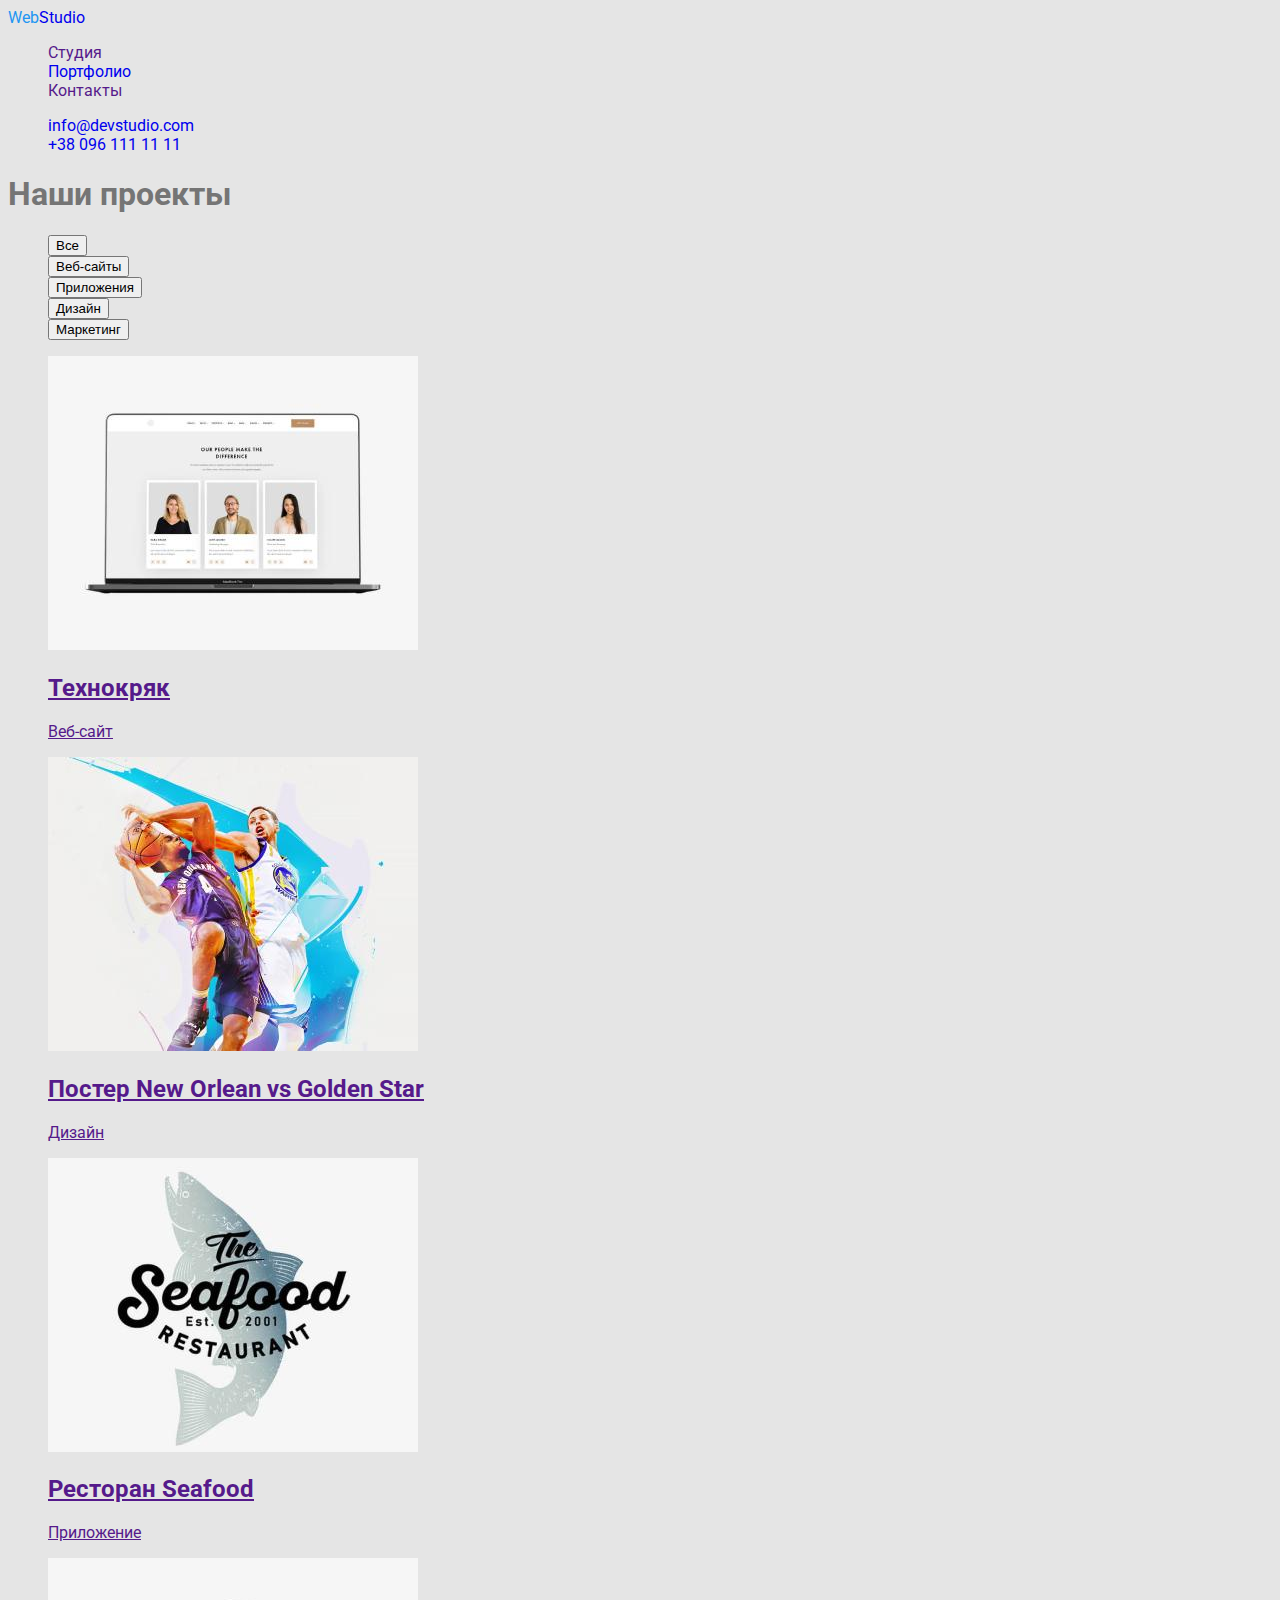
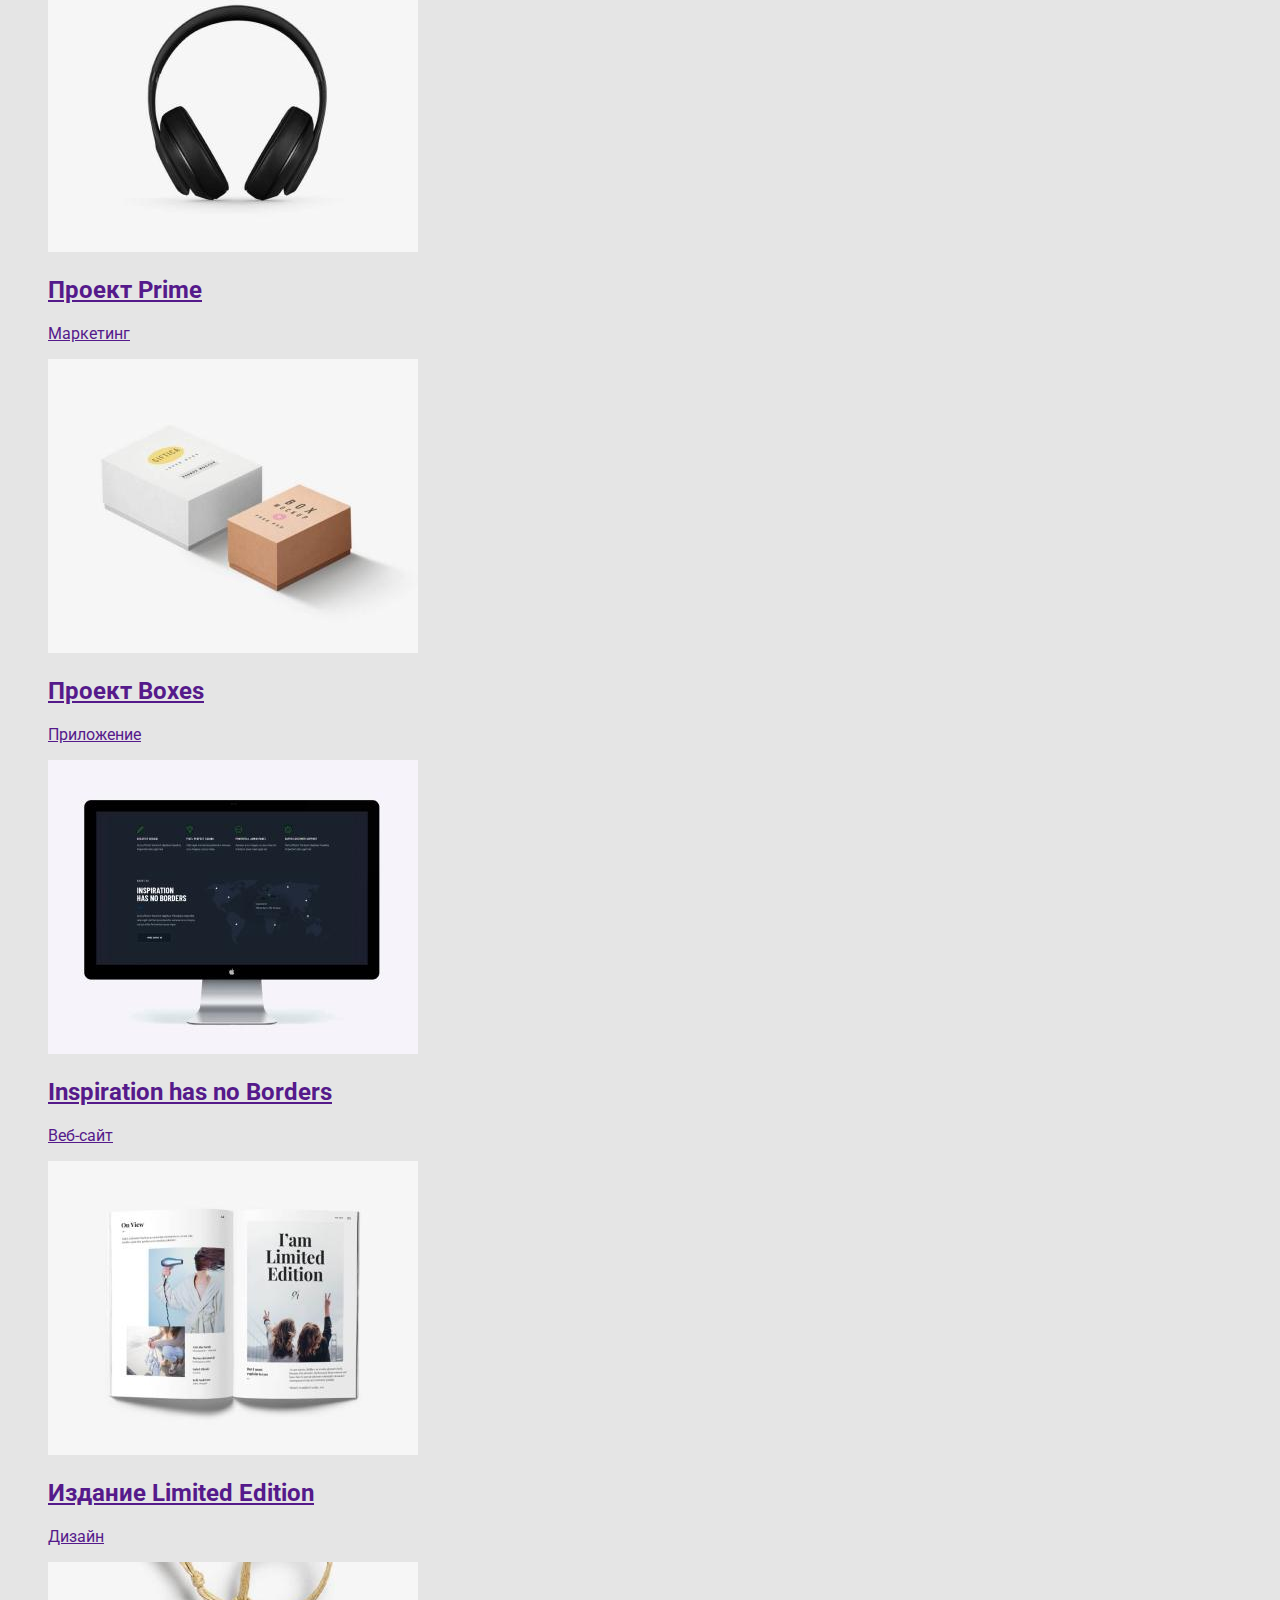
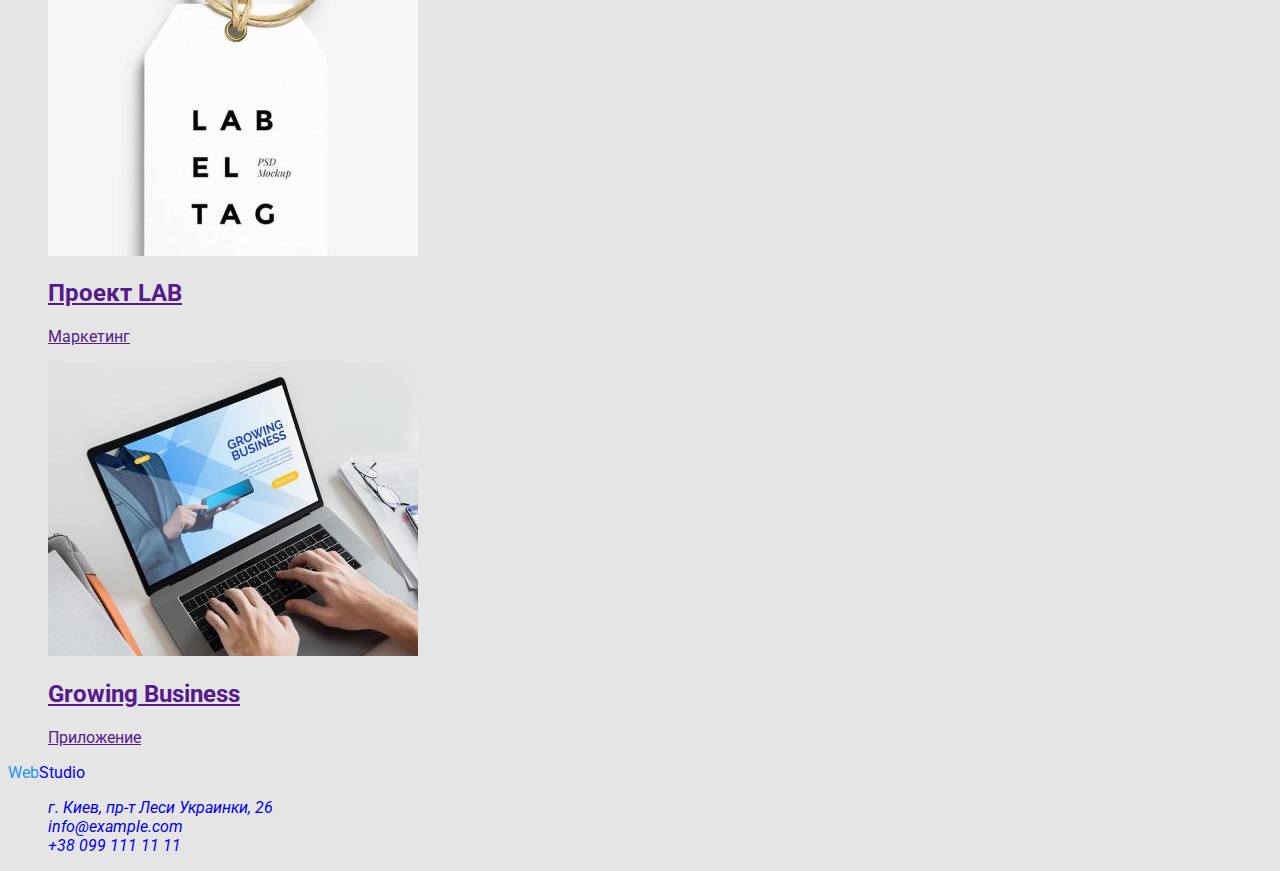
==== portfolio.html @ 998cd3a2 "header" ====
<!DOCTYPE html>
        <html lang="en">
        <head>
            <meta charset="UTF-8">
            <meta http-equiv="X-UA-Compatible" content="IE=edge">
            <meta name="viewport" content="width=device-width, initial-scale=1.0">
            <title>Document</title>
            <link rel="preconnect" href="https://fonts.googleapis.com">
<link rel="preconnect" href="https://fonts.gstatic.com" crossorigin>
<link href="https://fonts.googleapis.com/css2?family=Raleway:wght@700&family=Roboto:wght@400;500;700;900&display=swap" rel="stylesheet">
            <link rel="stylesheet" href="./css/style.css">
        </head>
        <body>
             <header>
        <nav>
             <a lang="en" href="./index.html"class="logo link"><span class="logo-part">Web</span>Studio</a>
            <ul class="list">
                <li> <a href=""class="link">Студия</a></li>
                <li> <a href="./portfolio.html"class="link">Портфолио</a></li>
                <li> <a href=""class="link">Контакты</a></li>
            </ul>
            </nav>
            <ul class="list">
                <li> <a href="mailto:info@devstudio.com"class="link">info@devstudio.com</a></li>
                <li><a href="tel:+380961111111"class="link">+38 096 111 11 11</a></li>
            </ul>
        
         </header>

        <main>
            <section>
                
                <h1> Наши проекты</h1>
                <ul class="list">
                    <li> <button type="button">Все</button></li>
                    <li> <button type="button">Веб-сайты</button></li>
                    <li> <button type="button">Приложения</button></li>
                    <li> <button type="button">Дизайн</button></li>
                    <li> <button type="button">Маркетинг</button></li>
                </ul>

                <ul class="list">
                    <li>
                        <a href=""><img src="./images/tehno.jpg" alt="Веб-сайт" width="370"> 
                        <h2>Технокряк</h2> 
                        <p>Веб-сайт</p>
                    </a>
                </li>
                    <li> 
                        <a href=""><img src="./images/golden-star.jpg" alt="Дизайн" width="370"> 
                            <h2>Постер New Orlean vs Golden Star</h2>
                        <p>Дизайн</p> 
                    </a>
                </li>
                <li>
                    <a href=""><img src="./images/seafood.jpg" alt="Приложение" width="370">
                    <h2>Ресторан Seafood</h2>
                <p>Приложение</p>
            </a>
                </li>
                <li>
                    <a href=""><img src="./images/prime.jpg" alt="Маркетинг" width="370">
                    <h2>Проект Prime</h2>
                <p>Маркетинг</p>
            </a>
                </li>
                <li>
                    <a href=""><img src="./images/boxes.jpg" alt="Приложение" width="370">
                    <h2>Проект Boxes</h2>
                    <p>Приложение</p>
                </a>
                </li>
                <li>
                    <a href=""><img src="./images/inspiration.jpg" alt="Веб-сайт" width="370">
                    <h2>Inspiration has no Borders</h2>
                <p>Веб-сайт</p>
            </a>
                </li>
                <li>
                    <a href=""><img src="./images/limited-edition.jpg" alt="Дизайн" width="370">
                    <h2>Издание Limited Edition</h2>
                <p>Дизайн</p>
            </a>
                </li>
                <li>
                    <a href=""><img src="./images/lab.jpg" alt="Маркетинг" width="370">
                    <h2>Проект LAB</h2>
                <p>Маркетинг</p>
            </a>
                </li>
                <li>
                    <a href=""><img src="./images/growing-business.jpg" alt="Приложение" width="370">
                    <h2>Growing Business</h2>
            <p>Приложение</p>
        </a>
        </li>
                </ul>

            </section>

    </main>

    <!-- Подвал -->
    <footer>
        <a lang="en" href="./index.html"class="logo link"><span class="logo-part">Web</span>Studio</a>
        <address>
        <ul class="list">
            <li> <a href="https://goo.gl/maps/SvThSGCtMQvm39Th7" target="_blank" rel="noopener noreferrer"class="link">г. Киев, пр-т Леси Украинки, 26</a> </li>
            <li> <a href="mailto:info@example.com"class="link">info@example.com</a></li>
            <li> <a href="tel:+380991111111"class="link">+38 099 111 11 11</a></li>
        </ul>
        </address>
    </footer>
            
        </body>
        </html>
---- css/style.css ----
:root {
    --background-color: #E5E5E5;
    --primary-text-color: #757575;
    --title-color: #212121;
    --nav-color: #212121;
    --accent-color:#2196F3;
    --button-alt-color:#F5F4FA;
    
}
body {
    background: var(--background-color);
    color: var(--primary-text-color);
    font-family: Roboto,sans-serif;
}
.list {
    list-style: none;
}
.link {
    text-decoration: none;
}

/* header */

.header

.header-nav

.logo,
.footer-logo {
    font-family: Raleway;
    font-weight: 700d;
    font-size: 26px;
    line-height: 1.19;
    letter-spacing: 0.03em;
    color: #000000;
}

.logo-part {
    color: #2196F3;
}
.header-list

.header-item

.header-link {
    font-weight: 500;
    font-size: 14px;
    line-height: 16px;
    letter-spacing: 0.02em;
    color: var(--nav-color);
}
.header-link:hover {
    color: var(--accent-color);
}

.header-tel-link{
    font-weight: 500;
    font-size: 14px;
    line-height: 16px;
    letter-spacing: 0.02em;
    color: var(--primary-text-color);
}
.header-tel-link:hover {
    color: var(--accent-color);
}

/* шапка */

.hero-title {
    font-weight: 900;
    font-size: 44px;
    line-height: 60px;
    letter-spacing: 0.06em;
    color: #FFFFFF;
    background-color: #000000;
}

.button {
    font-weight: bold;
    font-size: 16px;
    line-height: 30px;
    color: #FFFFFF;
    background-color: var(--accent-color);
}

/* Наши преимущества */
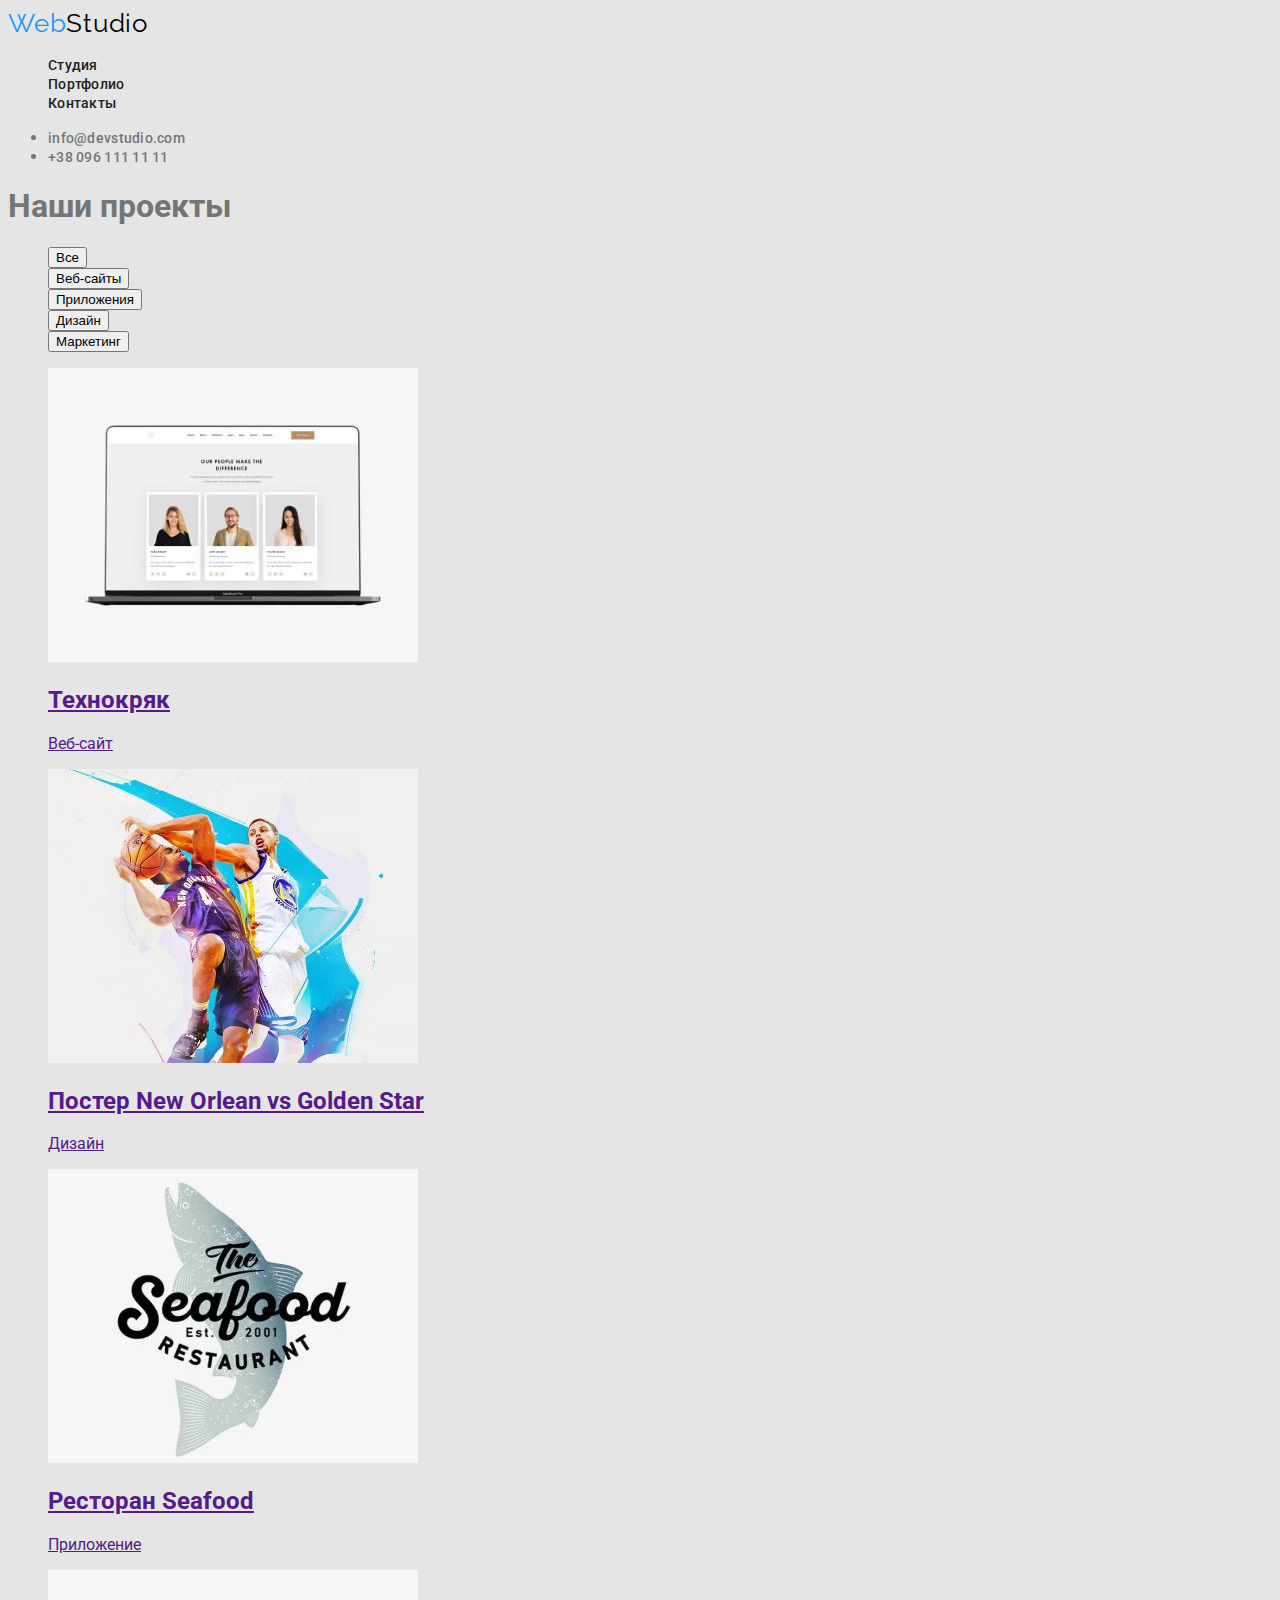
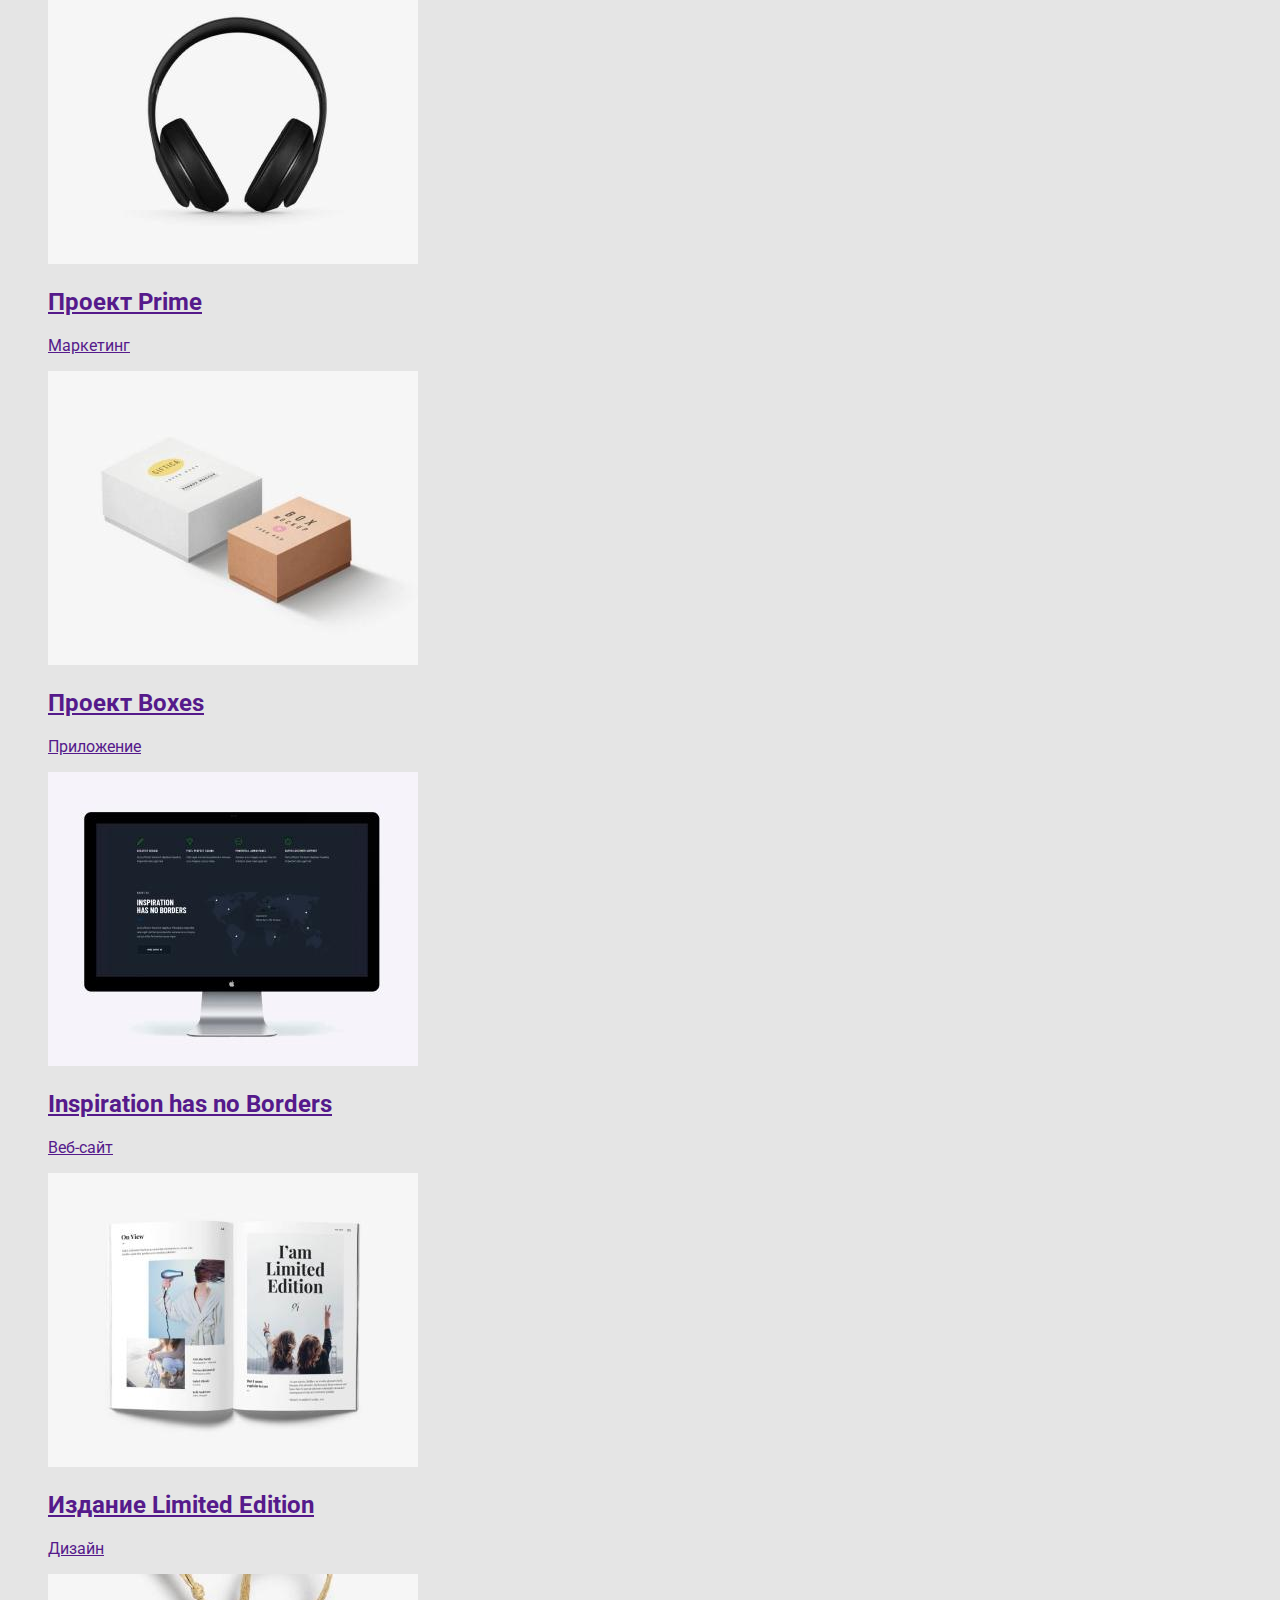
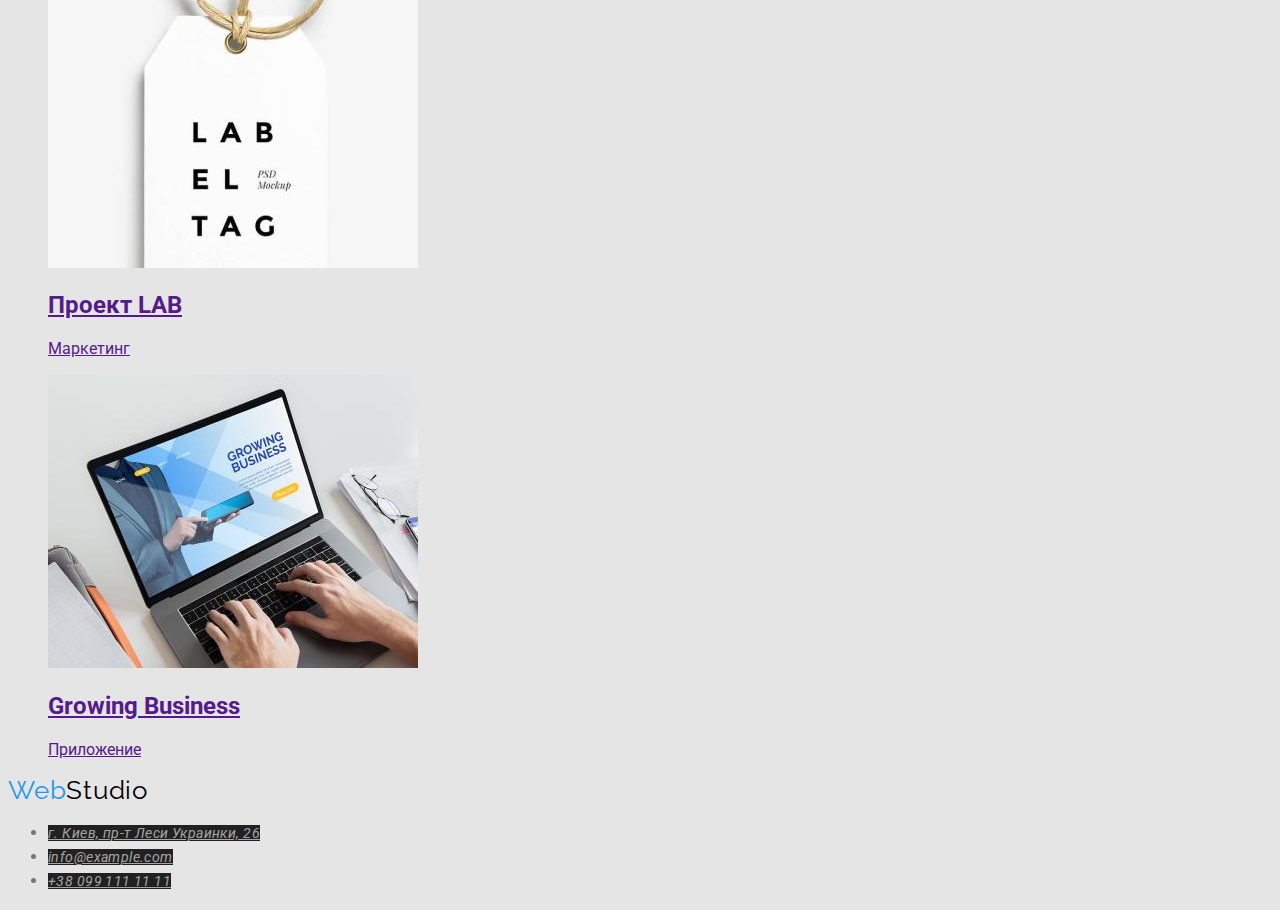
==== commit 524017b7: "css" ====
--- a/portfolio.html
+++ b/portfolio.html
@@ -11,18 +11,18 @@
             <link rel="stylesheet" href="./css/style.css">
         </head>
         <body>
-             <header>
-        <nav>
-             <a lang="en" href="./index.html"class="logo link"><span class="logo-part">Web</span>Studio</a>
-            <ul class="list">
-                <li> <a href=""class="link">Студия</a></li>
-                <li> <a href="./portfolio.html"class="link">Портфолио</a></li>
-                <li> <a href=""class="link">Контакты</a></li>
+             <header class="header">
+        <nav class="header-nav">
+             <a class="logo link" lang="en" href="./index.html"><span class="logo-part">Web</span>Studio</a>
+            <ul class="header-list list">
+                <li class="header-item"> <a href=""class="header-link link">Студия</a></li>
+                <li class="header-item"> <a href="./portfolio.html"class="header-link link">Портфолио</a></li>
+                <li class="header-item"> <a href=""class="header-link link">Контакты</a></li>
             </ul>
             </nav>
-            <ul class="list">
-                <li> <a href="mailto:info@devstudio.com"class="link">info@devstudio.com</a></li>
-                <li><a href="tel:+380961111111"class="link">+38 096 111 11 11</a></li>
+            <ul>
+                <li> <a href="mailto:info@devstudio.com"class="header-tel-link link">info@devstudio.com</a></li>
+                <li><a href="tel:+380961111111"class="header-tel-link link">+38 096 111 11 11</a></li>
             </ul>
         
          </header>
@@ -102,12 +102,12 @@
 
     <!-- Подвал -->
     <footer>
-        <a lang="en" href="./index.html"class="logo link"><span class="logo-part">Web</span>Studio</a>
+       <a  class="footer-logo link"lang="en" href="./index.html"><span class="logo-part">Web</span>Studio</a>
         <address>
-        <ul class="list">
-            <li> <a href="https://goo.gl/maps/SvThSGCtMQvm39Th7" target="_blank" rel="noopener noreferrer"class="link">г. Киев, пр-т Леси Украинки, 26</a> </li>
-            <li> <a href="mailto:info@example.com"class="link">info@example.com</a></li>
-            <li> <a href="tel:+380991111111"class="link">+38 099 111 11 11</a></li>
+        <ul class="footer-list link">
+            <li> <a class="footer-link"  href="https://goo.gl/maps/SvThSGCtMQvm39Th7" target="_blank" rel="noopener noreferrer"class="link">г. Киев, пр-т Леси Украинки, 26</a> </li>
+            <li> <a class="footer-link" href="mailto:info@example.com"class="link">info@example.com</a></li>
+            <li> <a class="footer-link" href="tel:+380991111111"class="link">+38 099 111 11 11</a></li>
         </ul>
         </address>
     </footer>
--- a/css/style.css
+++ b/css/style.css
@@ -45,7 +45,7 @@
 .header-link {
     font-weight: 500;
     font-size: 14px;
-    line-height: 16px;
+    line-height: 1.14;
     letter-spacing: 0.02em;
     color: var(--nav-color);
 }
@@ -56,7 +56,7 @@
 .header-tel-link{
     font-weight: 500;
     font-size: 14px;
-    line-height: 16px;
+    line-height: 1.14;
     letter-spacing: 0.02em;
     color: var(--primary-text-color);
 }
@@ -69,20 +69,86 @@
 .hero-title {
     font-weight: 900;
     font-size: 44px;
-    line-height: 60px;
+    line-height: 1.36;
     letter-spacing: 0.06em;
     color: #FFFFFF;
     background-color: #000000;
 }
 
 .button {
+    font-family: inherit;
     font-weight: bold;
     font-size: 16px;
-    line-height: 30px;
+    line-height: 1.88;
     color: #FFFFFF;
     background-color: var(--accent-color);
 }
 
 /* Наши преимущества */
 
+.benefits-title {
+    font-weight: bold;
+    font-size: 14px;
+    line-height: 1.14;
+    letter-spacing: 0.03em;
+    text-transform: uppercase;
+    color: var(--title-color);
+}
 
+.benefits-text {
+    font-size: 14px;
+    line-height: 1.71;
+    letter-spacing: 0.03em;
+    color: var(--primary-text-color);
+
+}
+
+ /* Чем мы занимаемся  */
+
+ .about-title {
+     font-weight: 700d;
+     font-size: 36px;
+     line-height: 1.17;
+     letter-spacing: 0.03em;
+     color: var(--title-color);
+ }
+
+ /* Наша команда */
+
+ .person-title{
+     font-weight: 700;
+     font-size: 36px;
+     line-height: 1.17;
+     letter-spacing: 0.03em;
+     color: var(--title-color);
+ }
+
+ .person-short-title {
+     font-weight: 500;
+     font-size: 16px;
+     line-height: 1.19x;
+     letter-spacing: 0.03em;
+     color: var(--title-color);
+ }
+
+ .person-text {
+     font-size: 16px;
+     line-height: 1.19x; 
+     letter-spacing: 0.03em;
+
+ }
+ /* footer */
+
+ .footer-link {
+     font-size: 14px;
+     line-height: 1.71;
+     letter-spacing: 0.03em;
+     color: rgba(255, 255, 255, 0.6);
+     background-color: #212121;
+ }
+
+ .footer-link:hover {
+     color: #FFFFFF;
+     ;
+ }
+
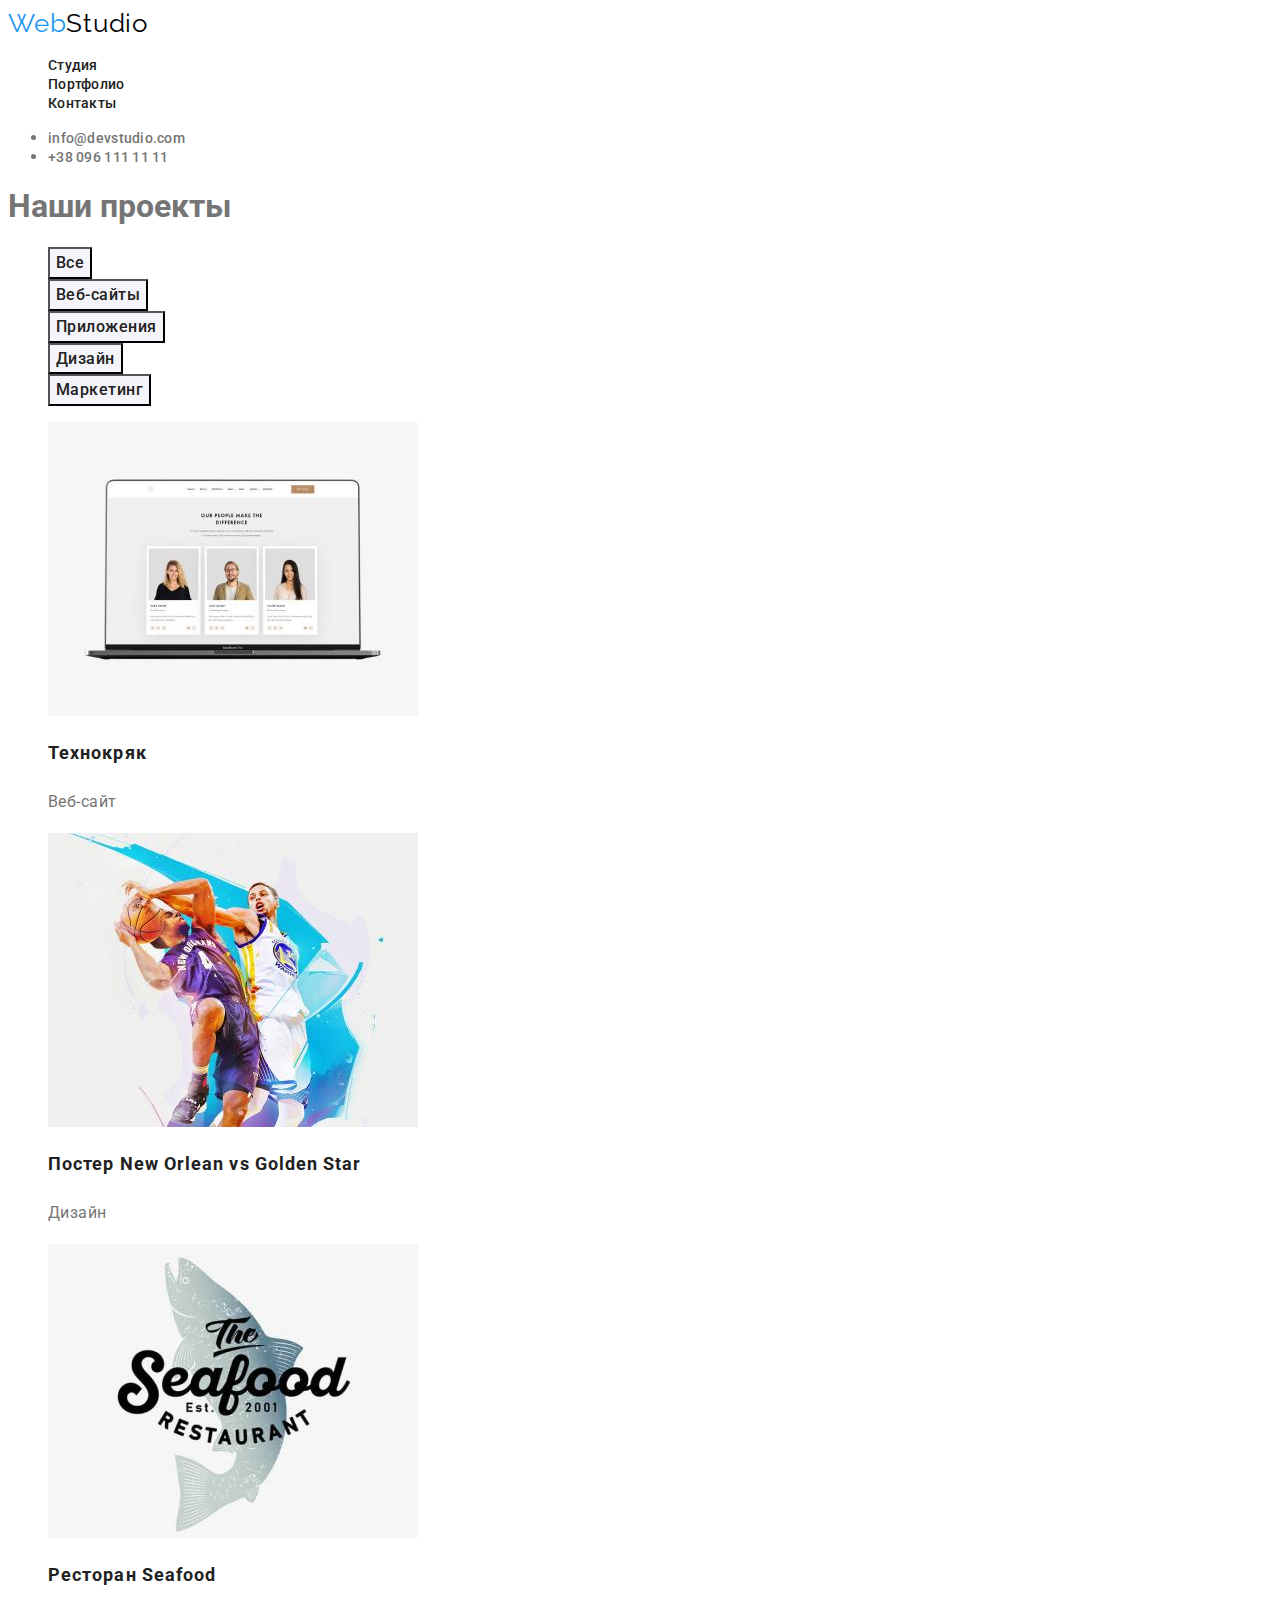
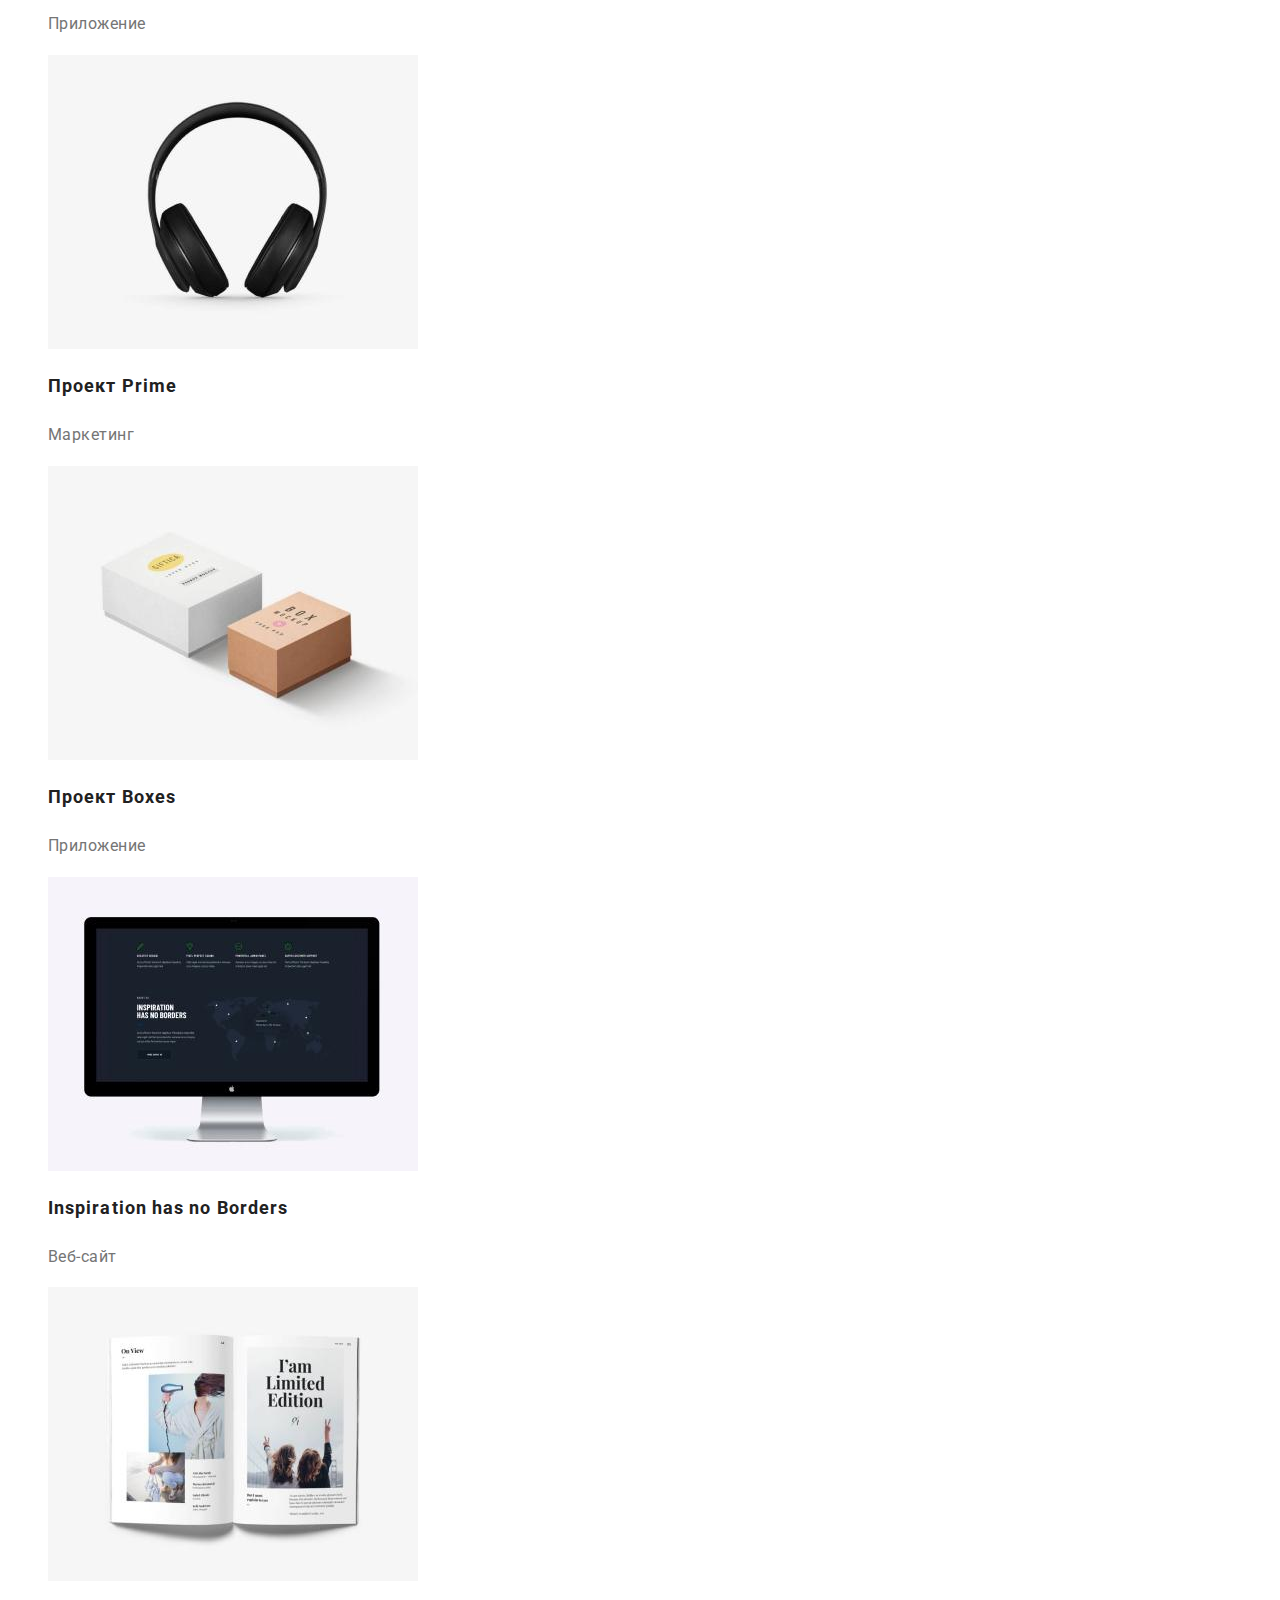
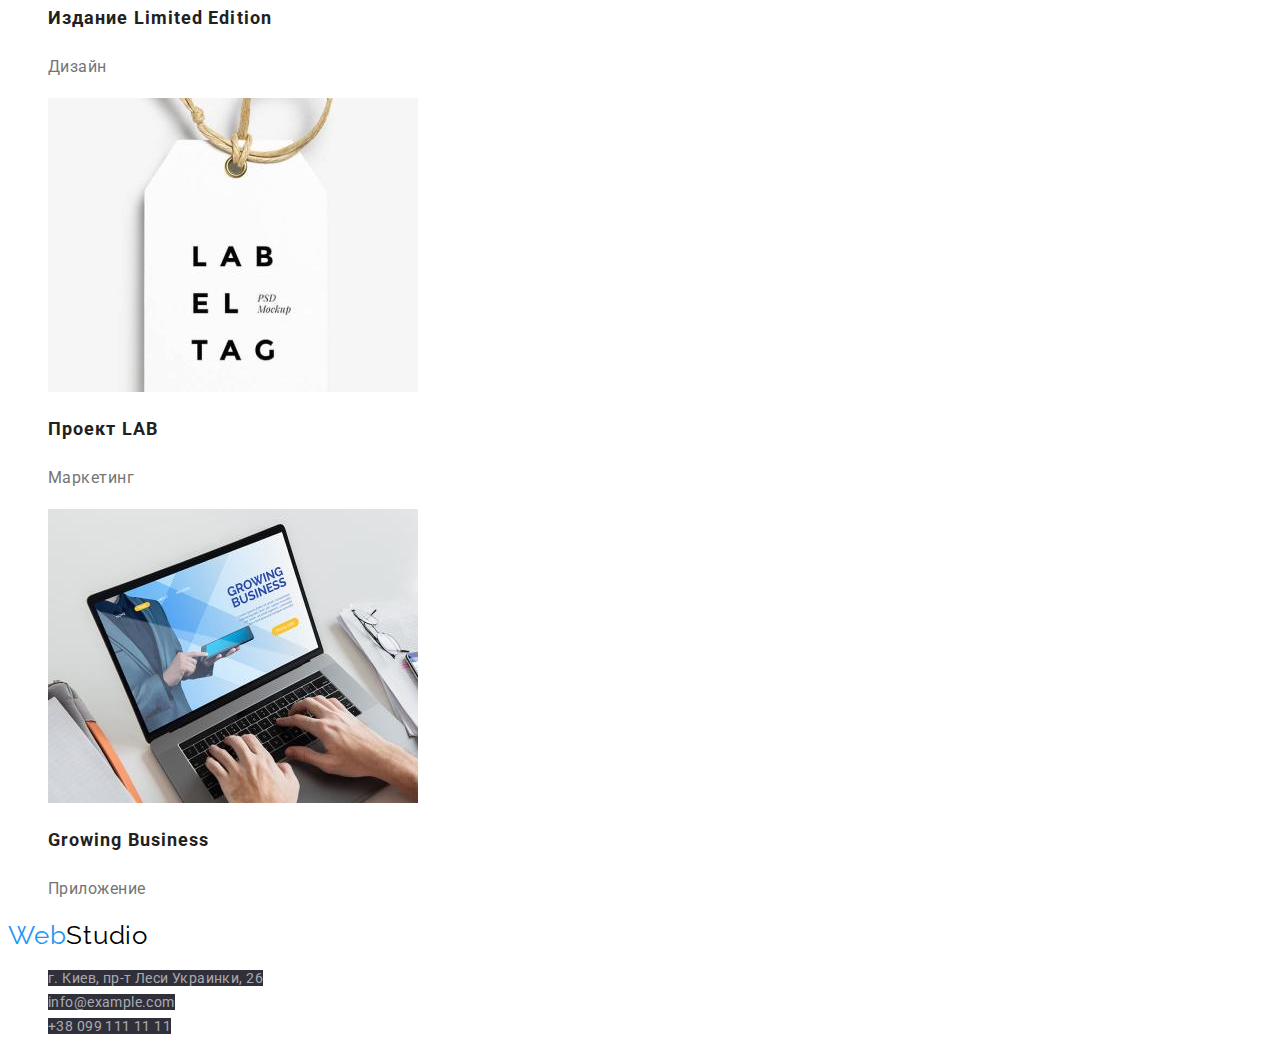
==== commit 8c1e7a9b: "css-text" ====
--- a/portfolio.html
+++ b/portfolio.html
@@ -30,68 +30,70 @@
         <main>
             <section>
                 
-                <h1> Наши проекты</h1>
-                <ul class="list">
-                    <li> <button type="button">Все</button></li>
-                    <li> <button type="button">Веб-сайты</button></li>
-                    <li> <button type="button">Приложения</button></li>
-                    <li> <button type="button">Дизайн</button></li>
-                    <li> <button type="button">Маркетинг</button></li>
+                <h1 class="projeсts"> Наши проекты</h1>
+                <ul class="projeсts-list list">
+                    <li class=> <button class="projeсts-button" type="button">Все</button></li>
+                    <li> <button class="projeсts-button" type="button">Веб-сайты</button></li>
+                    <li> <button class="projeсts-button" type="button">Приложения</button></li>
+                    <li> <button class="projeсts-button" type="button">Дизайн</button></li>
+                    <li> <button class="projeсts-button" type="button">Маркетинг</button></li>
                 </ul>
 
-                <ul class="list">
-                    <li>
-                        <a href=""><img src="./images/tehno.jpg" alt="Веб-сайт" width="370"> 
-                        <h2>Технокряк</h2> 
-                        <p>Веб-сайт</p>
+                <!-- Примеры работ-->
+
+                <ul class="examples-list list">
+                    <li class="examples-item">
+                        <a href="" class="examples-link link"><img src="./images/tehno.jpg" alt="Веб-сайт" width="370"> 
+                        <h2 class="examples-title">Технокряк</h2> 
+                        <p class="examples-text">Веб-сайт</p>
                     </a>
                 </li>
-                    <li> 
-                        <a href=""><img src="./images/golden-star.jpg" alt="Дизайн" width="370"> 
-                            <h2>Постер New Orlean vs Golden Star</h2>
-                        <p>Дизайн</p> 
+                    <li class="examples-item"> 
+                        <a href=""class="examples-link link"><img src="./images/golden-star.jpg" alt="Дизайн" width="370"> 
+                            <h2 class="examples-title">Постер New Orlean vs Golden Star</h2>
+                        <p class="examples-text">Дизайн</p> 
                     </a>
                 </li>
-                <li>
-                    <a href=""><img src="./images/seafood.jpg" alt="Приложение" width="370">
-                    <h2>Ресторан Seafood</h2>
-                <p>Приложение</p>
+                <li class="examples-item">
+                    <a href=""class="examples-link link"><img src="./images/seafood.jpg" alt="Приложение" width="370">
+                    <h2 class="examples-title">Ресторан Seafood</h2>
+                <p class="examples-text">Приложение</p>
             </a>
                 </li>
-                <li>
-                    <a href=""><img src="./images/prime.jpg" alt="Маркетинг" width="370">
-                    <h2>Проект Prime</h2>
-                <p>Маркетинг</p>
+                <li class="examples-item">
+                    <a href=""class="examples-link link"><img src="./images/prime.jpg" alt="Маркетинг" width="370">
+                    <h2 class="examples-title">Проект Prime</h2>
+                <p class="examples-text">Маркетинг</p>
             </a>
                 </li>
-                <li>
-                    <a href=""><img src="./images/boxes.jpg" alt="Приложение" width="370">
-                    <h2>Проект Boxes</h2>
-                    <p>Приложение</p>
+                <li class="examples-item">
+                    <a href=""class="examples-link link"><img src="./images/boxes.jpg" alt="Приложение" width="370">
+                    <h2 class="examples-title">Проект Boxes</h2>
+                    <p class="examples-text">Приложение</p>
                 </a>
                 </li>
-                <li>
-                    <a href=""><img src="./images/inspiration.jpg" alt="Веб-сайт" width="370">
-                    <h2>Inspiration has no Borders</h2>
-                <p>Веб-сайт</p>
+                <li class="examples-item">
+                    <a href=""class="examples-link link"><img src="./images/inspiration.jpg" alt="Веб-сайт" width="370">
+                    <h2 class="examples-title">Inspiration has no Borders</h2>
+                <p class="examples-text">Веб-сайт</p>
             </a>
                 </li>
-                <li>
-                    <a href=""><img src="./images/limited-edition.jpg" alt="Дизайн" width="370">
-                    <h2>Издание Limited Edition</h2>
-                <p>Дизайн</p>
+                <li class="examples-item">
+                    <a href=""class="examples-link link"><img src="./images/limited-edition.jpg" alt="Дизайн" width="370">
+                    <h2 class="examples-title">Издание Limited Edition</h2>
+                <p class="examples-text">Дизайн</p>
             </a>
                 </li>
-                <li>
-                    <a href=""><img src="./images/lab.jpg" alt="Маркетинг" width="370">
-                    <h2>Проект LAB</h2>
-                <p>Маркетинг</p>
+                <li class="examples-item">
+                    <a href=""class="examples-link link"><img src="./images/lab.jpg" alt="Маркетинг" width="370">
+                    <h2 class="examples-title">Проект LAB</h2>
+                <p class="examples-text">Маркетинг</p>
             </a>
                 </li>
-                <li>
-                    <a href=""><img src="./images/growing-business.jpg" alt="Приложение" width="370">
-                    <h2>Growing Business</h2>
-            <p>Приложение</p>
+                <li class="examples-item">
+                    <a href=""class="examples-link link"><img src="./images/growing-business.jpg" alt="Приложение" width="370">
+                    <h2 class="examples-title">Growing Business</h2>
+            <p class="examples-text">Приложение</p>
         </a>
         </li>
                 </ul>
@@ -104,10 +106,10 @@
     <footer>
        <a  class="footer-logo link"lang="en" href="./index.html"><span class="logo-part">Web</span>Studio</a>
         <address>
-        <ul class="footer-list link">
-            <li> <a class="footer-link"  href="https://goo.gl/maps/SvThSGCtMQvm39Th7" target="_blank" rel="noopener noreferrer"class="link">г. Киев, пр-т Леси Украинки, 26</a> </li>
-            <li> <a class="footer-link" href="mailto:info@example.com"class="link">info@example.com</a></li>
-            <li> <a class="footer-link" href="tel:+380991111111"class="link">+38 099 111 11 11</a></li>
+        <ul class="footer-list list">
+            <li> <a class="footer-link link"  href="https://goo.gl/maps/SvThSGCtMQvm39Th7" target="_blank" rel="noopener noreferrer"class="link">г. Киев, пр-т Леси Украинки, 26</a> </li>
+            <li> <a class="footer-link link" href="mailto:info@example.com"class="link">info@example.com</a></li>
+            <li> <a class="footer-link link" href="tel:+380991111111"class="link">+38 099 111 11 11</a></li>
         </ul>
         </address>
     </footer>
--- a/css/style.css
+++ b/css/style.css
@@ -1,5 +1,4 @@
 :root {
-    --background-color: #E5E5E5;
     --primary-text-color: #757575;
     --title-color: #212121;
     --nav-color: #212121;
@@ -8,7 +7,6 @@
     
 }
 body {
-    background: var(--background-color);
     color: var(--primary-text-color);
     font-family: Roboto,sans-serif;
 }
@@ -20,10 +18,6 @@
 }
 
 /* header */
-
-.header
-
-.header-nav
 
 .logo,
 .footer-logo {
@@ -38,9 +32,6 @@
 .logo-part {
     color: #2196F3;
 }
-.header-list
-
-.header-item
 
 .header-link {
     font-weight: 500;
@@ -77,7 +68,7 @@
 
 .button {
     font-family: inherit;
-    font-weight: bold;
+    font-weight: 700;
     font-size: 16px;
     line-height: 1.88;
     color: #FFFFFF;
@@ -137,14 +128,55 @@
      letter-spacing: 0.03em;
 
  }
+
+ /* Кнопки 2 страницы */
+
+ .projeсts-button {
+     font-family: inherit;
+     font-weight: 500;
+     font-size: 16px;
+     line-height: 1.62;
+     letter-spacing: 0.03em;
+     color: var(--nav-color);
+     background: #F5F4FA;
+ }
+ .projeсts-button:hover {
+     color: #FFFFFF;
+     background-color: var(--accent-color);
+
+ }
+
+ /* Примеры работ*/
+
+ .examples-title {
+     font-weight: 700;
+     font-size: 18px;
+     line-height: 2;
+     letter-spacing: 0.06em;
+     color: var(--title-color);
+
+ }
+
+ .examples-text {
+     font-size: 16px;
+     line-height: 1.87;
+     letter-spacing: 0.03em;
+     color: var(--primary-text-color);
+
+ }
+   
  /* footer */
 
  .footer-link {
-     font-size: 14px;
-     line-height: 1.71;
-     letter-spacing: 0.03em;
-     color: rgba(255, 255, 255, 0.6);
-     background-color: #212121;
+    font-family: Roboto;
+    font-style: normal;
+    font-weight: normal;
+    font-size: 14px;
+    line-height: 1.71;
+    letter-spacing: 0.03em;
+    color: rgba(255, 255, 255, 0.6);
+    background-color: #2F303A;
+    
  }
 
  .footer-link:hover {
@@ -152,3 +184,5 @@
      ;
  }
 
+
+
